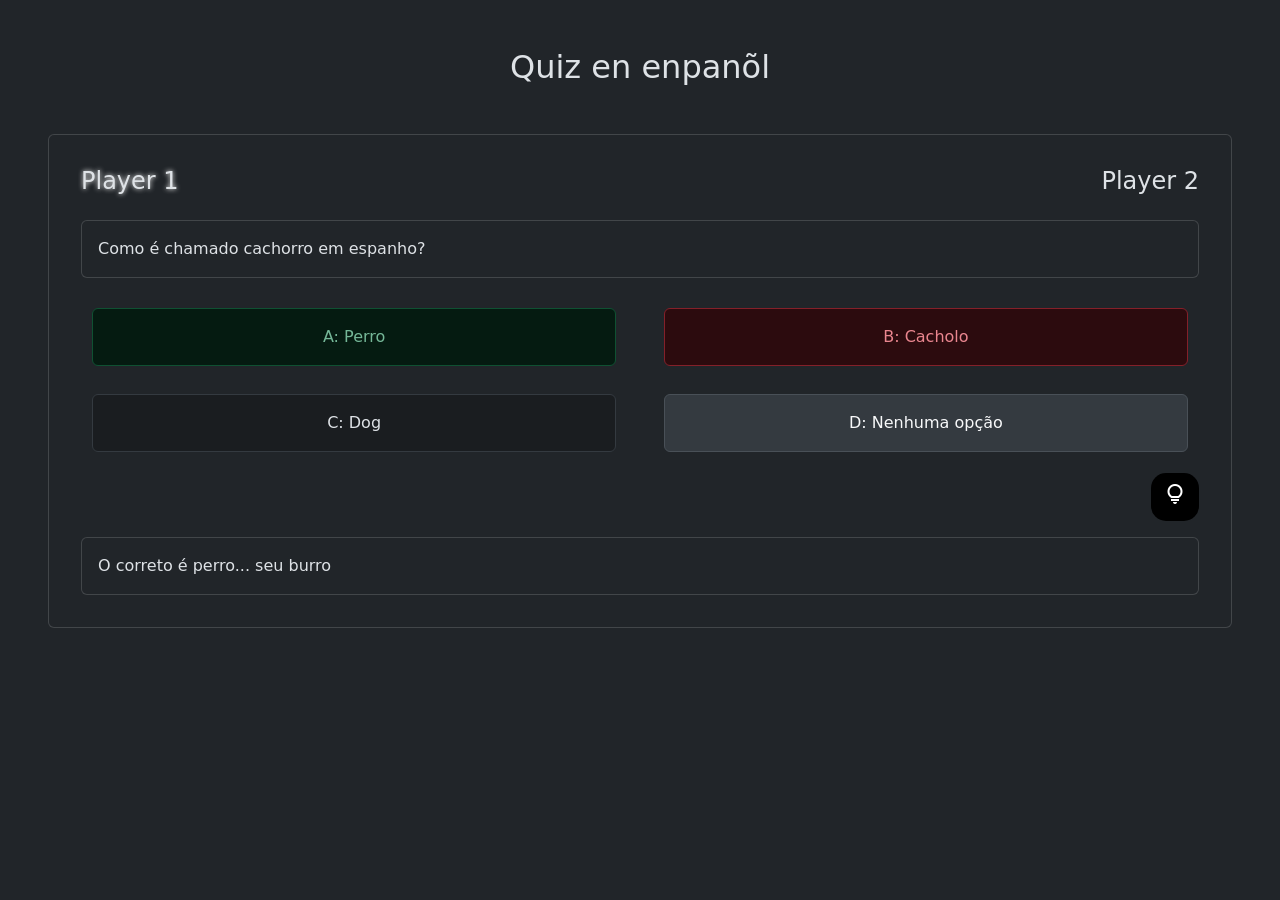
==== index.html @ 9d276c38 "responsividade para dispositivos moveis" ====
<!DOCTYPE html>
<html lang="pt-br" data-bs-theme="dark">
<head>
  <meta charset="UTF-8">
  <meta name="viewport" content="width=device-width, initial-scale=1.0">
  <title>Document</title>
    <link href="https://cdn.jsdelivr.net/npm/bootstrap@5.3.8/dist/css/bootstrap.min.css" rel="stylesheet" integrity="sha384-sRIl4kxILFvY47J16cr9ZwB07vP4J8+LH7qKQnuqkuIAvNWLzeN8tE5YBujZqJLB" crossorigin="anonymous">
    <link rel="stylesheet" href="style.css">
    <link rel="stylesheet" href="https://fonts.googleapis.com/css2?family=Material+Symbols+Outlined:opsz,wght,FILL,GRAD@24,400,0,0" />
  </head>
  <body>
    <div class="conteiner p-5">
      <h2 class="title mb-5">Quiz en enpanõl</h2>
      <div class="card">
        <div class="card-body">
          <div class="players mb-3">
            <h4 class="Player1 player quiz">Player 1</h4>
            <h4 class="Player2 player">Player 2</h4>
          </div>
          <div class="card mb-4">
            <span>Como é chamado cachorro em espanho?</span>
          </div>
          <div class="responces">
            <button type="a" class="option"><div class="alert alert-success option-box" role="alert">A: Perro</div></button>
            <button type="b" class="option"><div class="alert alert-danger option-box" role="alert">B: Cacholo</div></button>
            <button type="c" class="option"><div class="alert alert-dark option-box" role="alert">C: Dog</div></button>
            <button type="d" class="option"><div class="alert alert-light option-box" role="alert">D: Nenhuma opção</div></button>
            
          </div>
          <div class="d-flex justify-content-end mb-3">
            <button class="dicas-b"><span class="material-symbols-outlined">lightbulb</span></button>
          </div>
          <div class="card">
            <span>O correto é perro... seu burro</span>
          </div>
        </div>
        
      </div>
    </div>
      <script src="script.js"></script>
      <script src="https://cdn.jsdelivr.net/npm/bootstrap@5.3.8/dist/js/bootstrap.bundle.min.js" integrity="sha384-FKyoEForCGlyvwx9Hj09JcYn3nv7wiPVlz7YYwJrWVcXK/BmnVDxM+D2scQbITxI" crossorigin="anonymous"></script>
  </body>
</html>
---- style.css ----
.title{
  text-align: center;
}
.card{
  padding: 1em;
}

.players{
  display: flex;
  flex-wrap: wrap;
  justify-content: space-between;
}

.player.quiz{
  text-shadow: 0 0 5px rgb(255, 255, 255);
}

.responces{
  display: flex;
  flex-wrap: wrap;
  justify-content: space-between;
}

.option{
  min-width: 48%;
  margin: 0.3em;
}

.alert{
  transition: 0.2s ease-in-out;
}

.alert-dark:hover{
 box-shadow: 0 0 15px rgb(0, 0, 0);
 scale: 110%;
}
.alert-light:hover{
 box-shadow: 0 0 15px rgb(218, 218, 218);
 scale: 110%;
}
.alert-success:hover{
 box-shadow: 0 0 15px rgb(0, 179, 80);
 scale: 110%;
}
.alert-danger:hover{
 box-shadow: 0 0 15px rgb(236, 30, 30);
 scale: 110%;
}

button{
  background: none;
  border: none;
}

.dicas-b{
  background-color: black;
  height: 3em;
  width: 3em;
  border-radius: 15px;
}

@media (max-width: 768px) {

  body{zoom: 150%;}

  .responces{
    flex-wrap: nowrap;
    flex-direction: column;
  }
}
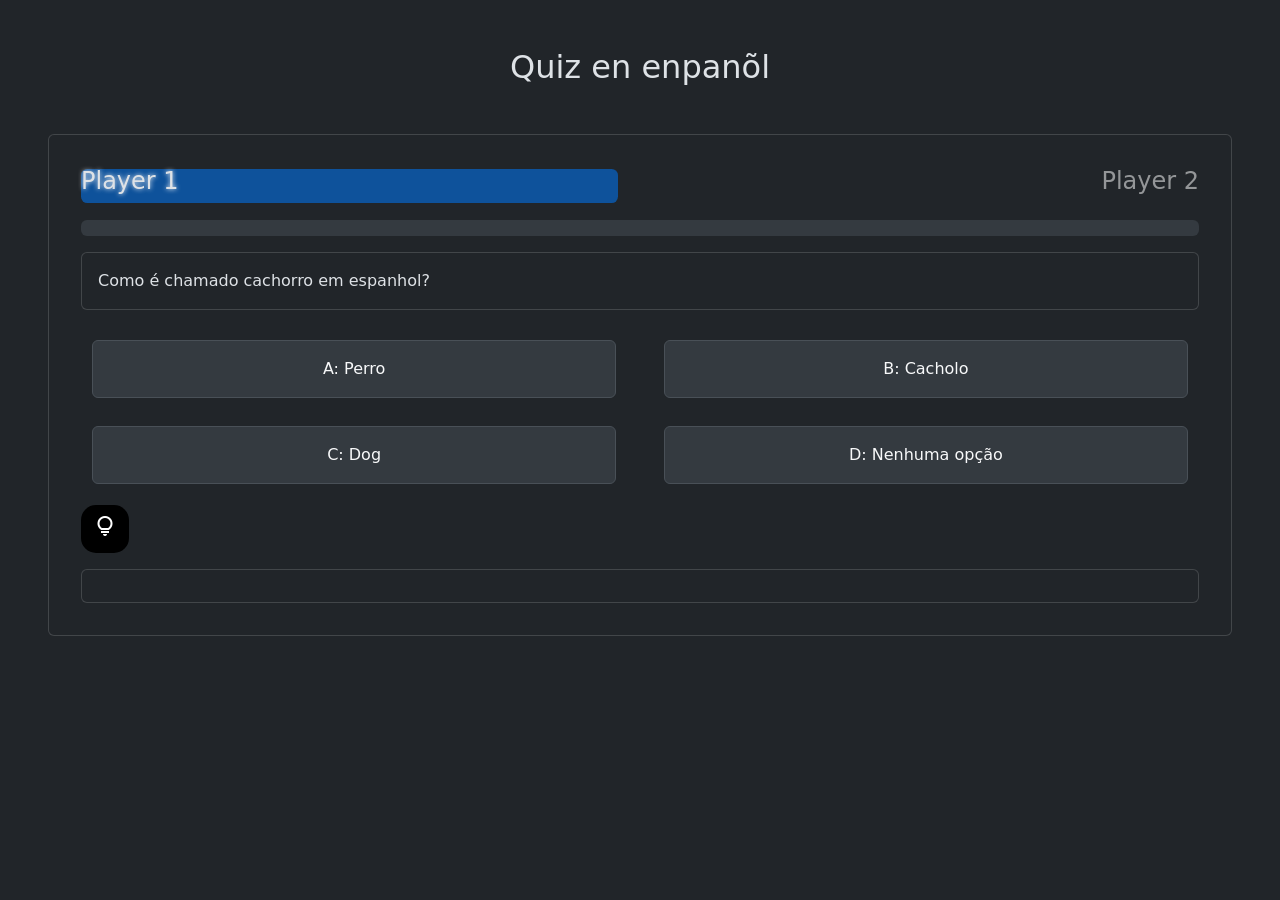
==== commit 6cfc6637: "Adicionadas as funcionalidades basicas para o funcionamento do Quiz" ====
--- a/index.html
+++ b/index.html
@@ -14,24 +14,27 @@
       <div class="card">
         <div class="card-body">
           <div class="players mb-3">
+            <div id="player-indicator" aria-hidden="true"></div>
             <h4 class="Player1 player quiz">Player 1</h4>
             <h4 class="Player2 player">Player 2</h4>
           </div>
+          <div class="progress mb-3" role="progressbar" aria-label="Progresso do quiz" aria-valuemin="0" aria-valuemax="100">
+            <div id="progress-bar" class="progress-bar bg-success" role="progressbar" style="width: 0%" aria-valuenow="0"></div>
+          </div>
           <div class="card mb-4">
-            <span>Como é chamado cachorro em espanho?</span>
+            <span id="question-text">Carregando pergunta...</span>
           </div>
-          <div class="responces">
-            <button type="a" class="option"><div class="alert alert-success option-box" role="alert">A: Perro</div></button>
-            <button type="b" class="option"><div class="alert alert-danger option-box" role="alert">B: Cacholo</div></button>
-            <button type="c" class="option"><div class="alert alert-dark option-box" role="alert">C: Dog</div></button>
-            <button type="d" class="option"><div class="alert alert-light option-box" role="alert">D: Nenhuma opção</div></button>
-            
+          <div id="answers-container" class="responces"></div>
+          <div id="answer-input-wrapper" class="mb-3 d-none">
+            <input id="answer-input" type="text" class="form-control" placeholder="Digite sua resposta aqui" autocomplete="off">
+            <button id="answer-submit" class="btn btn-primary mt-3">Enviar resposta</button>
           </div>
-          <div class="d-flex justify-content-end mb-3">
-            <button class="dicas-b"><span class="material-symbols-outlined">lightbulb</span></button>
+          <div class="d-flex justify-content-between align-items-center mb-3">
+            <button class="dicas-b me-3"><span class="material-symbols-outlined">lightbulb</span></button>
+            <button id="next-button" class="btn btn-success d-none">Próxima pergunta</button>
           </div>
           <div class="card">
-            <span>O correto é perro... seu burro</span>
+            <span id="feedback-text">Suas respostas aparecerão aqui.</span>
           </div>
         </div>
         
--- a/style.css
+++ b/style.css
@@ -11,6 +11,35 @@
   display: flex;
   flex-wrap: wrap;
   justify-content: space-between;
+}
+
+.players{
+  position: relative;
+  gap: 0.5rem;
+}
+
+#player-indicator{
+  position: absolute;
+  left: 0;
+  top: 0.1rem;
+  bottom: 0.1rem;
+  width: 48%;
+  background: rgb(14, 82, 155);
+  border-radius: 0.4rem;
+  z-index: 0;
+  transition: transform 300ms ease, background-color 300ms ease;
+  transform: translateX(0%);
+}
+
+.player{
+  position: relative;
+  z-index: 1;
+  transition: filter 220ms ease, opacity 220ms ease, color 220ms ease;
+}
+
+.player.inactive{
+  filter: grayscale(80%);
+  opacity: 0.6;
 }
 
 .player.quiz{
@@ -63,8 +92,6 @@
 
 @media (max-width: 768px) {
 
-  body{zoom: 150%;}
-
   .responces{
     flex-wrap: nowrap;
     flex-direction: column;
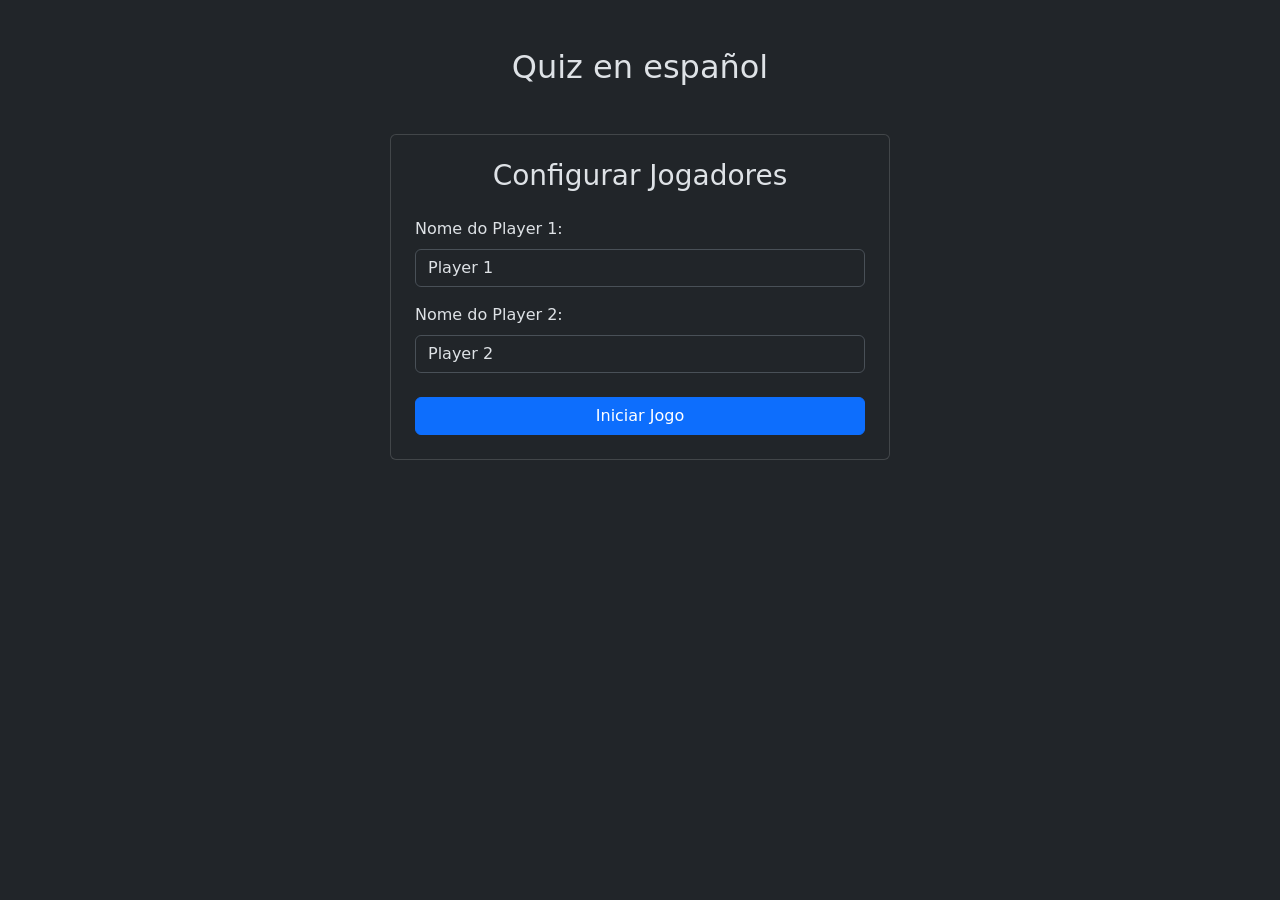
==== commit 832196e5: "Atualizar o index.html" ====
--- a/index.html
+++ b/index.html
@@ -3,44 +3,82 @@
 <head>
   <meta charset="UTF-8">
   <meta name="viewport" content="width=device-width, initial-scale=1.0">
-  <title>Document</title>
-    <link href="https://cdn.jsdelivr.net/npm/bootstrap@5.3.8/dist/css/bootstrap.min.css" rel="stylesheet" integrity="sha384-sRIl4kxILFvY47J16cr9ZwB07vP4J8+LH7qKQnuqkuIAvNWLzeN8tE5YBujZqJLB" crossorigin="anonymous">
-    <link rel="stylesheet" href="style.css">
-    <link rel="stylesheet" href="https://fonts.googleapis.com/css2?family=Material+Symbols+Outlined:opsz,wght,FILL,GRAD@24,400,0,0" />
-  </head>
-  <body>
-    <div class="conteiner p-5">
-      <h2 class="title mb-5">Quiz en enpanõl</h2>
-      <div class="card">
-        <div class="card-body">
-          <div class="players mb-3">
-            <div id="player-indicator" aria-hidden="true"></div>
-            <h4 class="Player1 player quiz">Player 1</h4>
-            <h4 class="Player2 player">Player 2</h4>
-          </div>
-          <div class="progress mb-3" role="progressbar" aria-label="Progresso do quiz" aria-valuemin="0" aria-valuemax="100">
-            <div id="progress-bar" class="progress-bar bg-success" role="progressbar" style="width: 0%" aria-valuenow="0"></div>
-          </div>
-          <div class="card mb-4">
-            <span id="question-text">Carregando pergunta...</span>
-          </div>
-          <div id="answers-container" class="responces"></div>
-          <div id="answer-input-wrapper" class="mb-3 d-none">
-            <input id="answer-input" type="text" class="form-control" placeholder="Digite sua resposta aqui" autocomplete="off">
-            <button id="answer-submit" class="btn btn-primary mt-3">Enviar resposta</button>
-          </div>
-          <div class="d-flex justify-content-between align-items-center mb-3">
-            <button class="dicas-b me-3"><span class="material-symbols-outlined">lightbulb</span></button>
-            <button id="next-button" class="btn btn-success d-none">Próxima pergunta</button>
-          </div>
-          <div class="card">
-            <span id="feedback-text">Suas respostas aparecerão aqui.</span>
-          </div>
+  <title>Quiz en Español</title>
+  <link href="https://cdn.jsdelivr.net/npm/bootstrap@5.3.3/dist/css/bootstrap.min.css" rel="stylesheet">
+  <link rel="stylesheet" href="style.css">
+  <link rel="stylesheet" href="https://fonts.googleapis.com/css2?family=Material+Symbols+Outlined:opsz,wght,FILL,GRAD@24,400,0,0" />
+</head>
+<body>
+  <div class="container p-5">
+    <h2 class="title mb-5 text-center">Quiz en español</h2>
+
+    <div id="screen-setup" class="card p-4 mx-auto" style="max-width: 500px;">
+      <h3 class="text-center mb-4">Configurar Jogadores</h3>
+      <div class="mb-3">
+        <label for="input-p1" class="form-label">Nome do Player 1:</label>
+        <input type="text" id="input-p1" class="form-control" value="Player 1">
+      </div>
+      <div class="mb-4">
+        <label for="input-p2" class="form-label">Nome do Player 2:</label>
+        <input type="text" id="input-p2" class="form-control" value="Player 2">
+      </div>
+      <button id="start-game-btn" class="btn btn-primary w-100">Iniciar Jogo</button>
+    </div>
+
+    <div id="screen-game" class="card d-none">
+      <div class="card-body">
+        <div class="players mb-3">
+          <div id="player-indicator" aria-hidden="true"></div>
+          <h4 class="Player1 player quiz" id="display-p1">Player 1</h4>
+          <h4 class="Player2 player" id="display-p2">Player 2</h4>
         </div>
-        
+
+        <div class="d-flex justify-content-between mb-3 text-muted px-2">
+          <small>Dicas de <span id="hint-name-p1">P1</span>: <span id="hints-count-p1">3</span></small>
+          <small>Dicas de <span id="hint-name-p2">P2</span>: <span id="hints-count-p2">3</span></small>
+        </div>
+
+        <div class="progress mb-3" role="progressbar" aria-label="Progresso do quiz" aria-valuemin="0" aria-valuemax="100">
+          <div id="progress-bar" class="progress-bar bg-success" role="progressbar" style="width: 0%" aria-valuenow="0"></div>
+        </div>
+
+        <div class="card mb-4 p-3">
+          <span id="question-text">Carregando pergunta...</span>
+        </div>
+
+        <div id="answers-container" class="responces"></div>
+
+        <div id="answer-input-wrapper" class="mb-3 d-none">
+          <input id="answer-input" type="text" class="form-control" placeholder="Digite sua resposta aqui" autocomplete="off">
+          <button id="answer-submit" class="btn btn-primary mt-3">Enviar resposta</button>
+        </div>
+
+        <div class="d-flex justify-content-between align-items-center mb-3">
+          <button class="dicas-b me-3 btn btn-outline-warning"><span class="material-symbols-outlined">lightbulb</span></button>
+          <button id="next-button" class="btn btn-success d-none">Próxima pergunta</button>
+        </div>
+
+        <div class="card p-3">
+          <span id="feedback-text">Suas respostas aparecerão aqui.</span>
+        </div>
       </div>
     </div>
-      <script src="script.js"></script>
-      <script src="https://cdn.jsdelivr.net/npm/bootstrap@5.3.8/dist/js/bootstrap.bundle.min.js" integrity="sha384-FKyoEForCGlyvwx9Hj09JcYn3nv7wiPVlz7YYwJrWVcXK/BmnVDxM+D2scQbITxI" crossorigin="anonymous"></script>
-  </body>
+
+    <div id="screen-victory" class="card p-5 text-center d-none mx-auto" style="max-width: 600px;">
+      <span class="material-symbols-outlined text-warning" style="font-size: 4rem;">trophy</span>
+      <h2 class="mt-3" id="victory-title">Fim de Jogo!</h2>
+      <hr>
+      <div class="my-4">
+        <h3>Placar Final:</h3>
+        <p class="fs-4" id="score-p1">Player 1: 0 acertos</p>
+        <p class="fs-4" id="score-p2">Player 2: 0 acertos</p>
+      </div>
+      <button id="restart-game-btn" class="btn btn-success lg w-100">Jogar Novamente</button>
+    </div>
+
+  </div>
+
+  <script src="script.js"></script>
+  <script src="https://cdn.jsdelivr.net/npm/bootstrap@5.3.3/dist/js/bootstrap.bundle.min.js"></script>
+</body>
 </html>
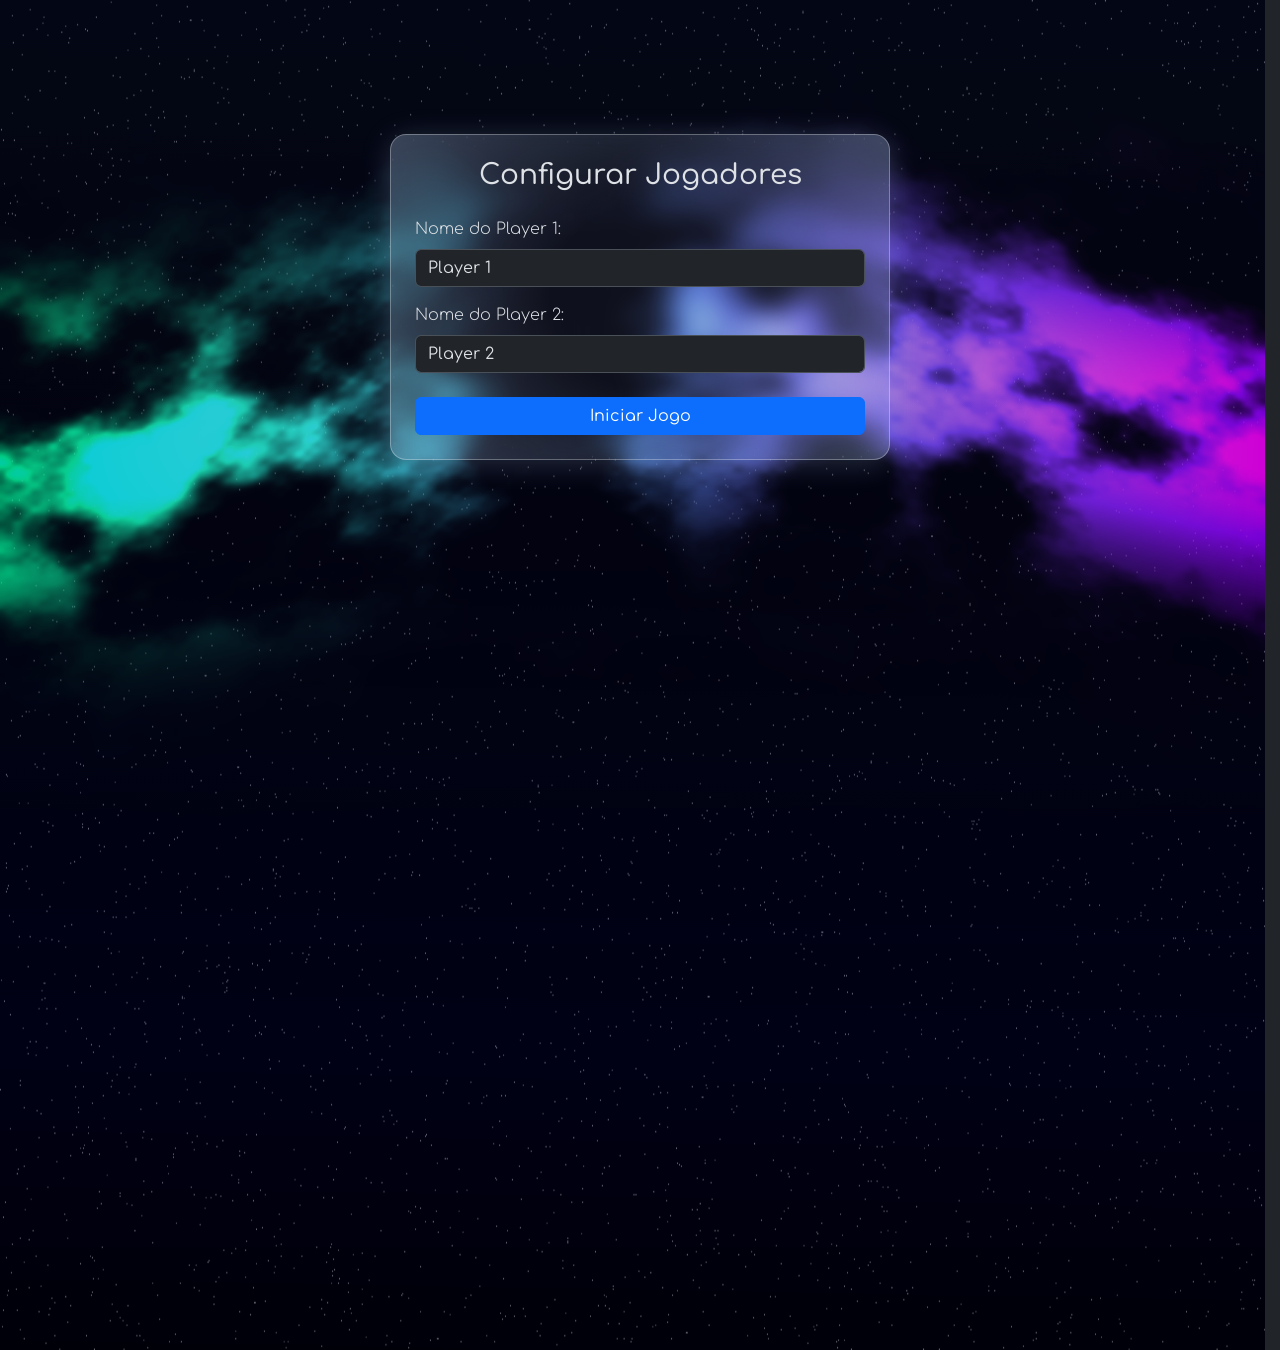
==== commit 46af9028: "adição da chader 'ceu noturno', melhoria no designe da pagina e mudança nas perguntas" ====
--- a/index.html
+++ b/index.html
@@ -3,12 +3,20 @@
 <head>
   <meta charset="UTF-8">
   <meta name="viewport" content="width=device-width, initial-scale=1.0">
-  <title>Quiz en Español</title>
+  <title>-Quiz en Español-</title>
   <link href="https://cdn.jsdelivr.net/npm/bootstrap@5.3.3/dist/css/bootstrap.min.css" rel="stylesheet">
   <link rel="stylesheet" href="style.css">
   <link rel="stylesheet" href="https://fonts.googleapis.com/css2?family=Material+Symbols+Outlined:opsz,wght,FILL,GRAD@24,400,0,0" />
+  <link rel="preconnect" href="https://fonts.googleapis.com">
+  <link rel="preconnect" href="https://fonts.gstatic.com" crossorigin>
+  <link href="https://fonts.googleapis.com/css2?family=Comfortaa:wght@300..700&display=swap" rel="stylesheet">
 </head>
 <body>
+
+  <div class="background-night">
+    <canvas id="shaderCanvas" class="aurora"></canvas>
+  </div>
+
   <div class="container p-5">
     <h2 class="title mb-5 text-center">Quiz en español</h2>
 
@@ -42,7 +50,7 @@
           <div id="progress-bar" class="progress-bar bg-success" role="progressbar" style="width: 0%" aria-valuenow="0"></div>
         </div>
 
-        <div class="card mb-4 p-3">
+        <div class="card card-question mb-4 p-3">
           <span id="question-text">Carregando pergunta...</span>
         </div>
 
@@ -53,13 +61,13 @@
           <button id="answer-submit" class="btn btn-primary mt-3">Enviar resposta</button>
         </div>
 
-        <div class="d-flex justify-content-between align-items-center mb-3">
+        <div class="d-flex justify-content-around align-items-center mb-3">
           <button class="dicas-b me-3 btn btn-outline-warning"><span class="material-symbols-outlined">lightbulb</span></button>
           <button id="next-button" class="btn btn-success d-none">Próxima pergunta</button>
         </div>
 
         <div class="card p-3">
-          <span id="feedback-text">Suas respostas aparecerão aqui.</span>
+          <span id="feedback-text" class="text-dark">Suas respostas aparecerão aqui.</span>
         </div>
       </div>
     </div>
@@ -79,6 +87,7 @@
   </div>
 
   <script src="script.js"></script>
+  <script src="src/shaders/aurora.js"></script>
   <script src="https://cdn.jsdelivr.net/npm/bootstrap@5.3.3/dist/js/bootstrap.bundle.min.js"></script>
 </body>
 </html>
--- a/style.css
+++ b/style.css
@@ -1,4 +1,37 @@
+*{
+  font-family: "Comfortaa", sans-serif;
+  font-optical-sizing: auto;
+  font-weight: 300;
+  font-style: normal;
+}
 
+.card-question{
+  background-color: black !important;
+}
+
+.aurora {
+    display: block;
+    width: 98.8vw;
+    height: 150vh;
+    opacity: 80%;
+}
+
+.card{
+  background: #ffffff;
+  background: radial-gradient(circle, rgba(255, 255, 255, 0.05) 30%, rgba(186, 216, 255, 0.3) 100%);
+  backdrop-filter: blur(10px);
+  -webkit-backdrop-filter: blur(10px); /* Safari support */
+  border-radius: 16px;
+  border: 1px solid rgba(255, 255, 255, 0.3);
+  box-shadow: 0 4px 30px rgba(186, 216, 255, 0.2);
+}
+
+.background-night{
+  height: 150vh;
+  width: 98.8vw;
+  background: linear-gradient(181deg, rgba(2, 0, 36, 1) 0%, rgba(13, 13, 56, 1) 0%, rgba(9, 3, 46, 1) 35%, rgba(1, 0, 82, 1) 78%, rgba(0, 2, 33, 1) 100%);
+  position: absolute;
+}
 
 .title{
   text-align: center;
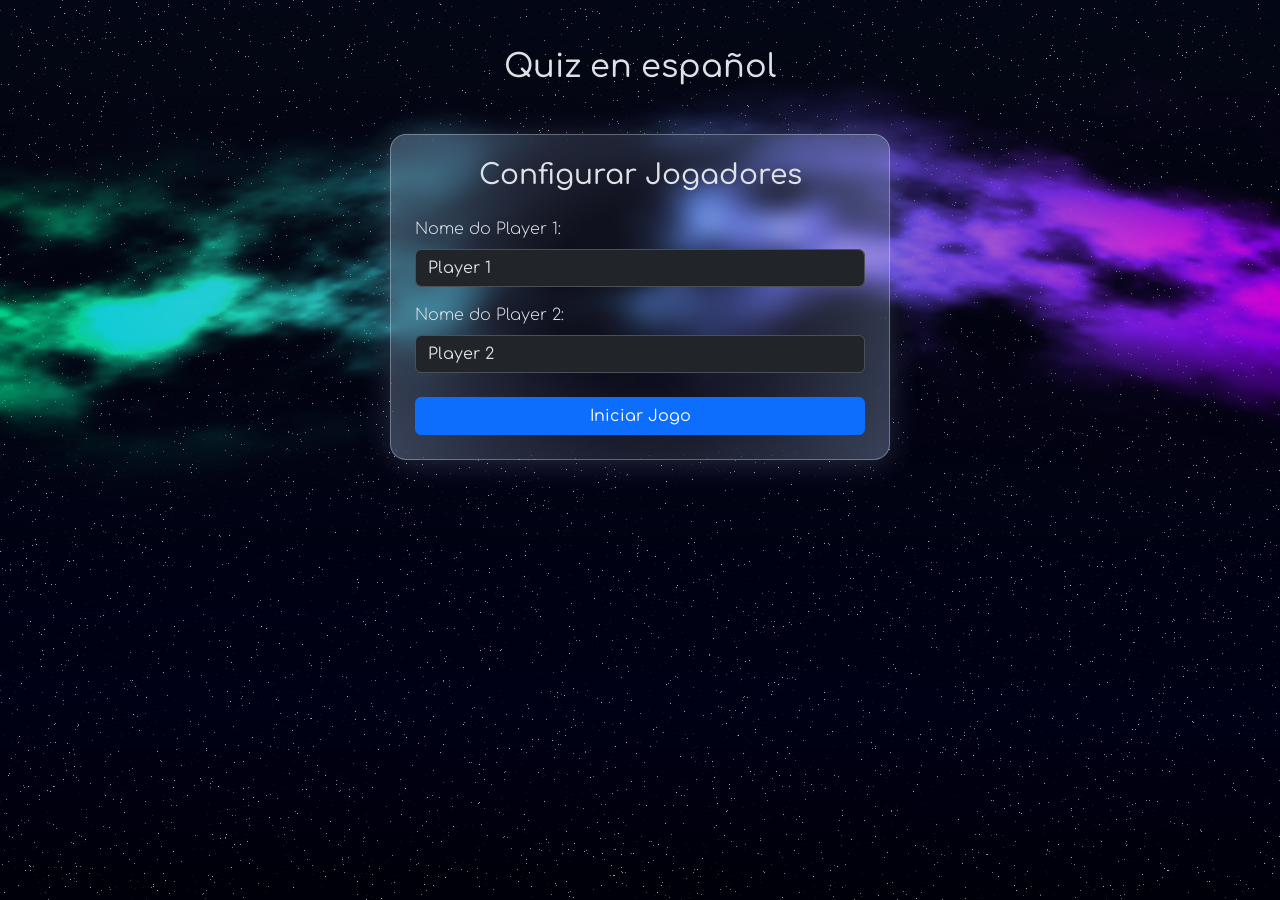
==== commit 79d3e2c9: "melhoria no redimensionamento da shader e animaçoes mais suaves" ====
--- a/index.html
+++ b/index.html
@@ -14,7 +14,7 @@
 <body>
 
   <div class="background-night">
-    <canvas id="shaderCanvas" class="aurora"></canvas>
+    <canvas id="shaderCanvas" class="aurora" aria-hidden="true"></canvas>
   </div>
 
   <div class="container p-5">
@@ -51,6 +51,9 @@
         </div>
 
         <div class="card card-question mb-4 p-3">
+          <div id="loading-indicator" class="d-none text-center mb-2" aria-hidden="true">
+            <div class="spinner-border text-primary" role="status"><span class="visually-hidden">Carregando...</span></div>
+          </div>
           <span id="question-text">Carregando pergunta...</span>
         </div>
 
@@ -67,7 +70,7 @@
         </div>
 
         <div class="card p-3">
-          <span id="feedback-text" class="text-dark">Suas respostas aparecerão aqui.</span>
+          <span id="feedback-text" role="status" aria-live="polite" class="text-muted">Suas respostas aparecerão aqui.</span>
         </div>
       </div>
     </div>
@@ -75,7 +78,7 @@
     <div id="screen-victory" class="card p-5 text-center d-none mx-auto" style="max-width: 600px;">
       <span class="material-symbols-outlined text-warning" style="font-size: 4rem;">trophy</span>
       <h2 class="mt-3" id="victory-title">Fim de Jogo!</h2>
-      <hr>
+      <hr>a shade
       <div class="my-4">
         <h3>Placar Final:</h3>
         <p class="fs-4" id="score-p1">Player 1: 0 acertos</p>
--- a/style.css
+++ b/style.css
@@ -10,10 +10,15 @@
 }
 
 .aurora {
-    display: block;
-    width: 98.8vw;
-    height: 150vh;
-    opacity: 80%;
+  display: block;
+  width: 100vw;
+  height: 100vh;
+  position: fixed;
+  top: 0;
+  left: 0;
+  z-index: -2;
+  opacity: 0.8;
+  pointer-events: none;
 }
 
 .card{
@@ -27,10 +32,10 @@
 }
 
 .background-night{
-  height: 150vh;
-  width: 98.8vw;
+  position: fixed;
+  inset: 0;
   background: linear-gradient(181deg, rgba(2, 0, 36, 1) 0%, rgba(13, 13, 56, 1) 0%, rgba(9, 3, 46, 1) 35%, rgba(1, 0, 82, 1) 78%, rgba(0, 2, 33, 1) 100%);
-  position: absolute;
+  z-index: -3;
 }
 
 .title{
@@ -38,7 +43,16 @@
 }
 .card{
   padding: 1em;
+  transition: transform 220ms ease, box-shadow 220ms ease;
 }
+
+.fade-in{animation: fadeIn 300ms ease both}
+.slide-up{animation: slideUp 300ms ease both}
+.pulse{animation: pulse 650ms ease both}
+
+@keyframes fadeIn{from{opacity:0;transform:translateY(6px)}to{opacity:1;transform:none}}
+@keyframes slideUp{from{opacity:0;transform:translateY(12px)}to{opacity:1;transform:none}}
+@keyframes pulse{0%{transform:scale(1)}50%{transform:scale(1.03)}100%{transform:scale(1)}}
 
 .players{
   display: flex;
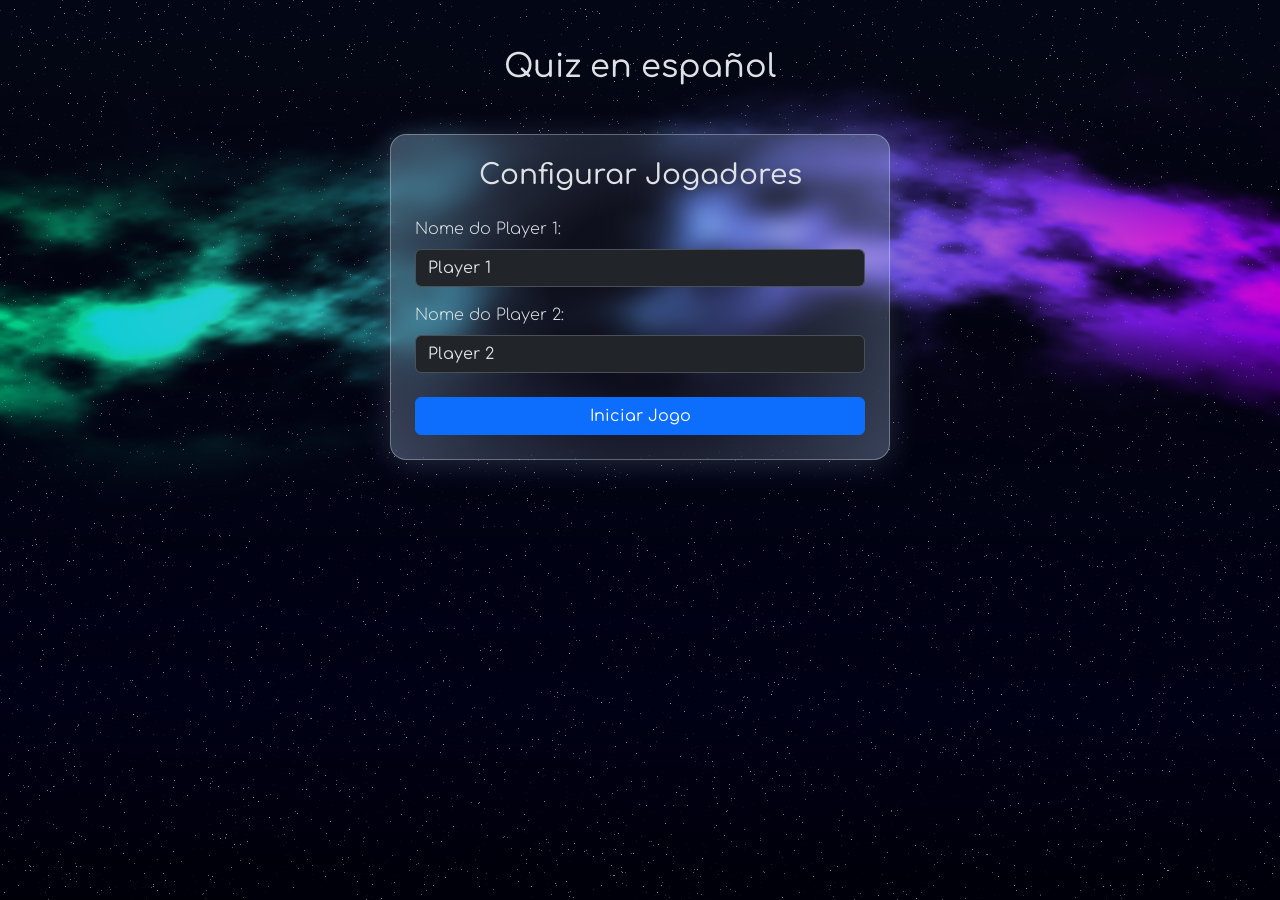
==== commit 7767da3c: "adicionadas as imagens dos animais com animação de 'espaço'" ====
--- a/index.html
+++ b/index.html
@@ -16,6 +16,8 @@
   <div class="background-night">
     <canvas id="shaderCanvas" class="aurora" aria-hidden="true"></canvas>
   </div>
+
+  <div id="question-background" class="question-background" aria-hidden="true"></div>
 
   <div class="container p-5">
     <h2 class="title mb-5 text-center">Quiz en español</h2>
--- a/style.css
+++ b/style.css
@@ -16,9 +16,41 @@
   position: fixed;
   top: 0;
   left: 0;
-  z-index: -2;
+  z-index: -1;
   opacity: 0.8;
   pointer-events: none;
+}
+
+.question-background {
+  position: fixed;
+  right: 40px;
+  bottom: 80px;
+  width: 300px;
+  height: 300px;
+  z-index: 0;
+  background-repeat: no-repeat;
+  background-position: center;
+  background-size: contain;
+  opacity: 1 !important;
+  pointer-events: none;
+  filter: saturate(1.05) brightness(1.03) contrast(1.05) drop-shadow(0 0 20px rgba(186, 216, 255, 0.15));
+  transition: background-image 0.45s ease, background-size 0.35s ease;
+  animation: floatSpace 6s ease-in-out infinite;
+}
+
+@keyframes floatSpace {
+  0%, 100% {
+    transform: translateY(0px) translateX(0px) rotate(0deg);
+  }
+  25% {
+    transform: translateY(-20px) translateX(15px) rotate(5deg);
+  }
+  50% {
+    transform: translateY(-35px) translateX(0px) rotate(-3deg);
+  }
+  75% {
+    transform: translateY(-15px) translateX(-15px) rotate(4deg);
+  }
 }
 
 .card{
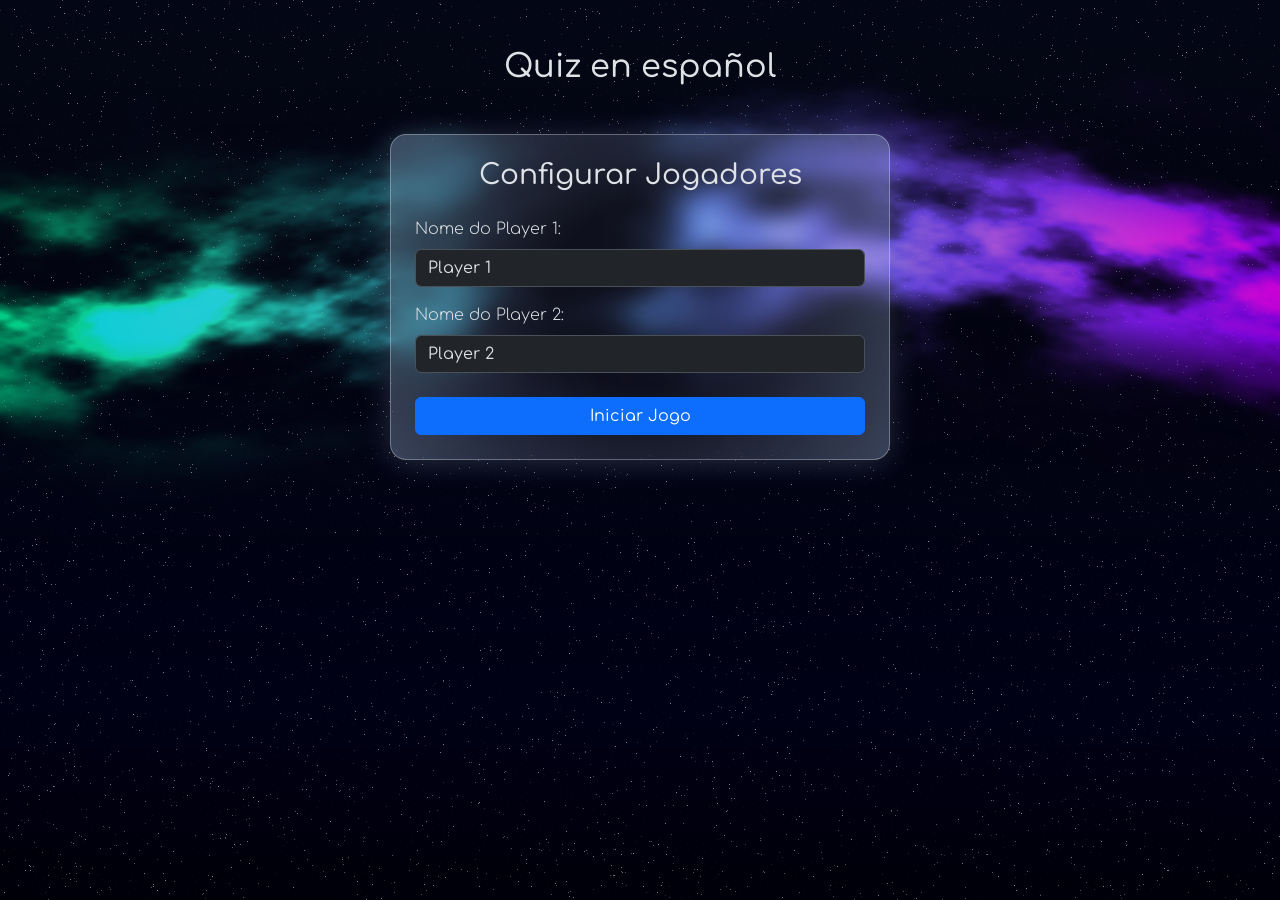
==== commit 4766ffa3: "timer" ====
--- a/index.html
+++ b/index.html
@@ -52,6 +52,10 @@
           <div id="progress-bar" class="progress-bar bg-success" role="progressbar" style="width: 0%" aria-valuenow="0"></div>
         </div>
 
+        <div id="timer-display" class="timer-display mb-3 text-center">
+          Tempo restante: <span id="timer-value">15</span>s
+        </div>
+
         <div class="card card-question mb-4 p-3">
           <div id="loading-indicator" class="d-none text-center mb-2" aria-hidden="true">
             <div class="spinner-border text-primary" role="status"><span class="visually-hidden">Carregando...</span></div>
--- a/style.css
+++ b/style.css
@@ -131,6 +131,22 @@
   justify-content: space-between;
 }
 
+.timer-display{
+  font-size: 1rem;
+  font-weight: 600;
+  letter-spacing: 0.03em;
+  color: #cfe2ff;
+  background: rgba(0, 0, 0, 0.18);
+  border: 1px solid rgba(255, 255, 255, 0.14);
+  border-radius: 12px;
+  padding: 0.85rem 1rem;
+  backdrop-filter: blur(8px);
+}
+
+.timer-display.active{
+  color: #ffd43b;
+}
+
 .option{
   min-width: 48%;
   margin: 0.3em;
